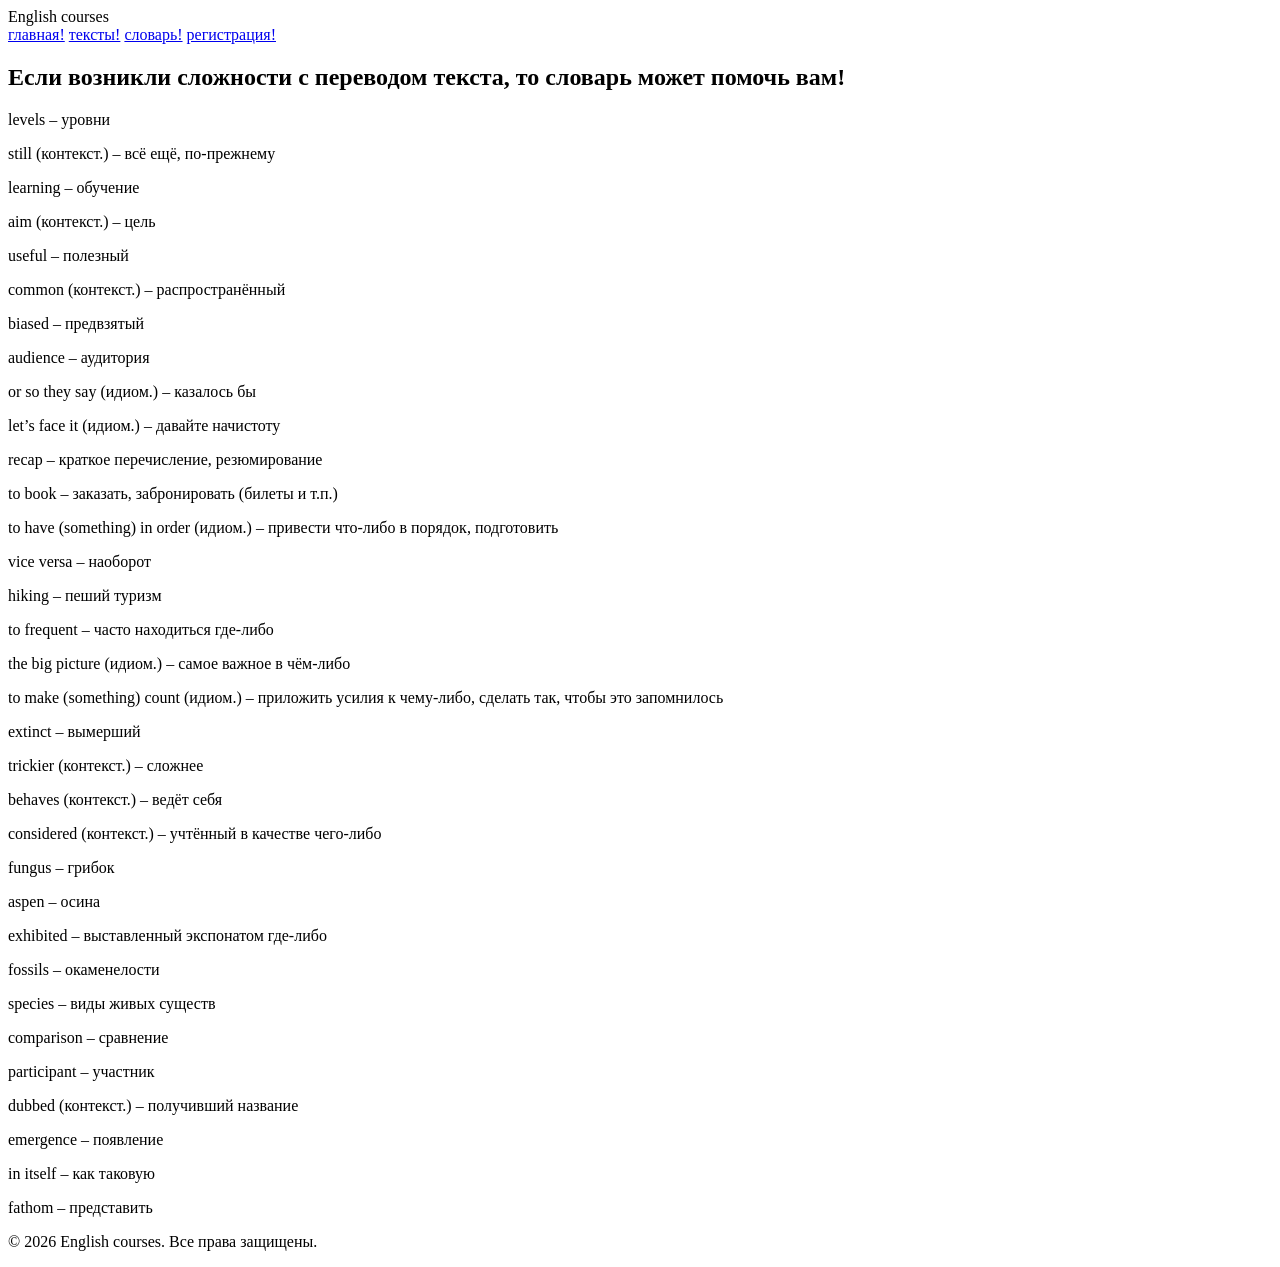
==== dictionary.html @ 6d952587 "add dictionary.html" ====
<!DOCTYPE html>
<html lang="ru-RU">
<head>
    <meta charset="UTF-8">
    <meta name="viewport" content="width=device-width, initial-scale=1.0">
    <title>Словарь</title>
    <link rel="stylesheet" href="dictionary.css"/>
</head>
<body>
    <header class="header">
        <div class="logo">English courses</div>
        <nav class="nav">
            <a href="index.html">главная!</a>
            <a href="text.html">тексты!</a>
            <a href="dictionary.html">словарь!</a>
            <a href="registration.html">регистрация!</a>
        </nav>
    </header>

    <section class="hero">
        <h2>Если возникли сложности с переводом текста, то словарь может помочь вам!</h1>

        <div class="card">
            <p>levels – уровни</p>
        </div>
        <div class="card">
            <p>still (контекст.) – всё ещё, по-прежнему</p>
        </div>
        <div class="card">
            <p>learning – обучение</p>
        </div>
        <div class="card">
            <p>aim (контекст.) – цель</p>
        </div>
        <div class="card">
            <p>useful – полезный</p>
        </div>
        <div class="card">
            <p>common (контекст.) – распространённый</p>
        </div>
        <div class="card">
            <p>biased – предвзятый</p>
        </div>
        <div class="card">
            <p>audience – аудитория</p>
        </div>
        <div class="card">
            <p>or so they say (идиом.) – казалось бы</p>
        </div>
        <div class="card">
            <p>let’s face it (идиом.) – давайте начистоту</p>
        </div>
        <div class="card">
            <p>recap – краткое перечисление, резюмирование</p>
        </div>
        <div class="card">
            <p>to book – заказать, забронировать (билеты и т.п.)</p>
        </div>
        <div class="card">
            <p>to have (something) in order (идиом.) – привести что-либо в порядок, подготовить</p>
        </div>
        <div class="card">
            <p>vice versa – наоборот</p>
        </div>
        <div class="card">
            <p>hiking – пеший туризм</p>
        </div>
        <div class="card">
            <p>to frequent – часто находиться где-либо</p>
        </div>
        <div class="card">
            <p>the big picture (идиом.) – самое важное в чём-либо</p>
        </div>
        <div class="card">
            <p> to make (something) count (идиом.) – приложить усилия к чему-либо, сделать так, чтобы это запомнилось</p>
        </div>
        <div class="card">
            <p>extinct – вымерший</p>
        </div>
        <div class="card">
            <p>trickier (контекст.) – сложнее</p>
        </div>
        <div class="card">
            <p>behaves (контекст.) – ведёт себя</p>
        </div>
        <div class="card">
            <p>considered (контекст.) – учтённый в качестве чего-либо</p>
        </div>
        <div class="card">
            <p>fungus – грибок</p>
        </div>
        <div class="card">
            <p> aspen – осина</p>
        </div>
        <div class="card">
            <p>exhibited – выставленный экспонатом где-либо</p>
        </div>
        <div class="card">
            <p>fossils – окаменелости</p>
        </div>
        <div class="card">
            <p>species – виды живых существ</p>
        </div>
        <div class="card">
            <p>comparison – сравнение</p>
        </div>
        <div class="card">
            <p>participant – участник</p>
        </div>
        <div class="card">
            <p>dubbed (контекст.) – получивший название</p>
        </div>
        <div class="card">
            <p>emergence – появление</p>
        </div>
        <div class="card">
            <p>in itself – как таковую</p>
        </div>
        <div class="card">
            <p>fathom – представить</p>
        </div>
        
    </section>

    <footer class="footer">
        <p>© 2026 English courses. Все права защищены.</p>
    </footer>
</body>
</html>
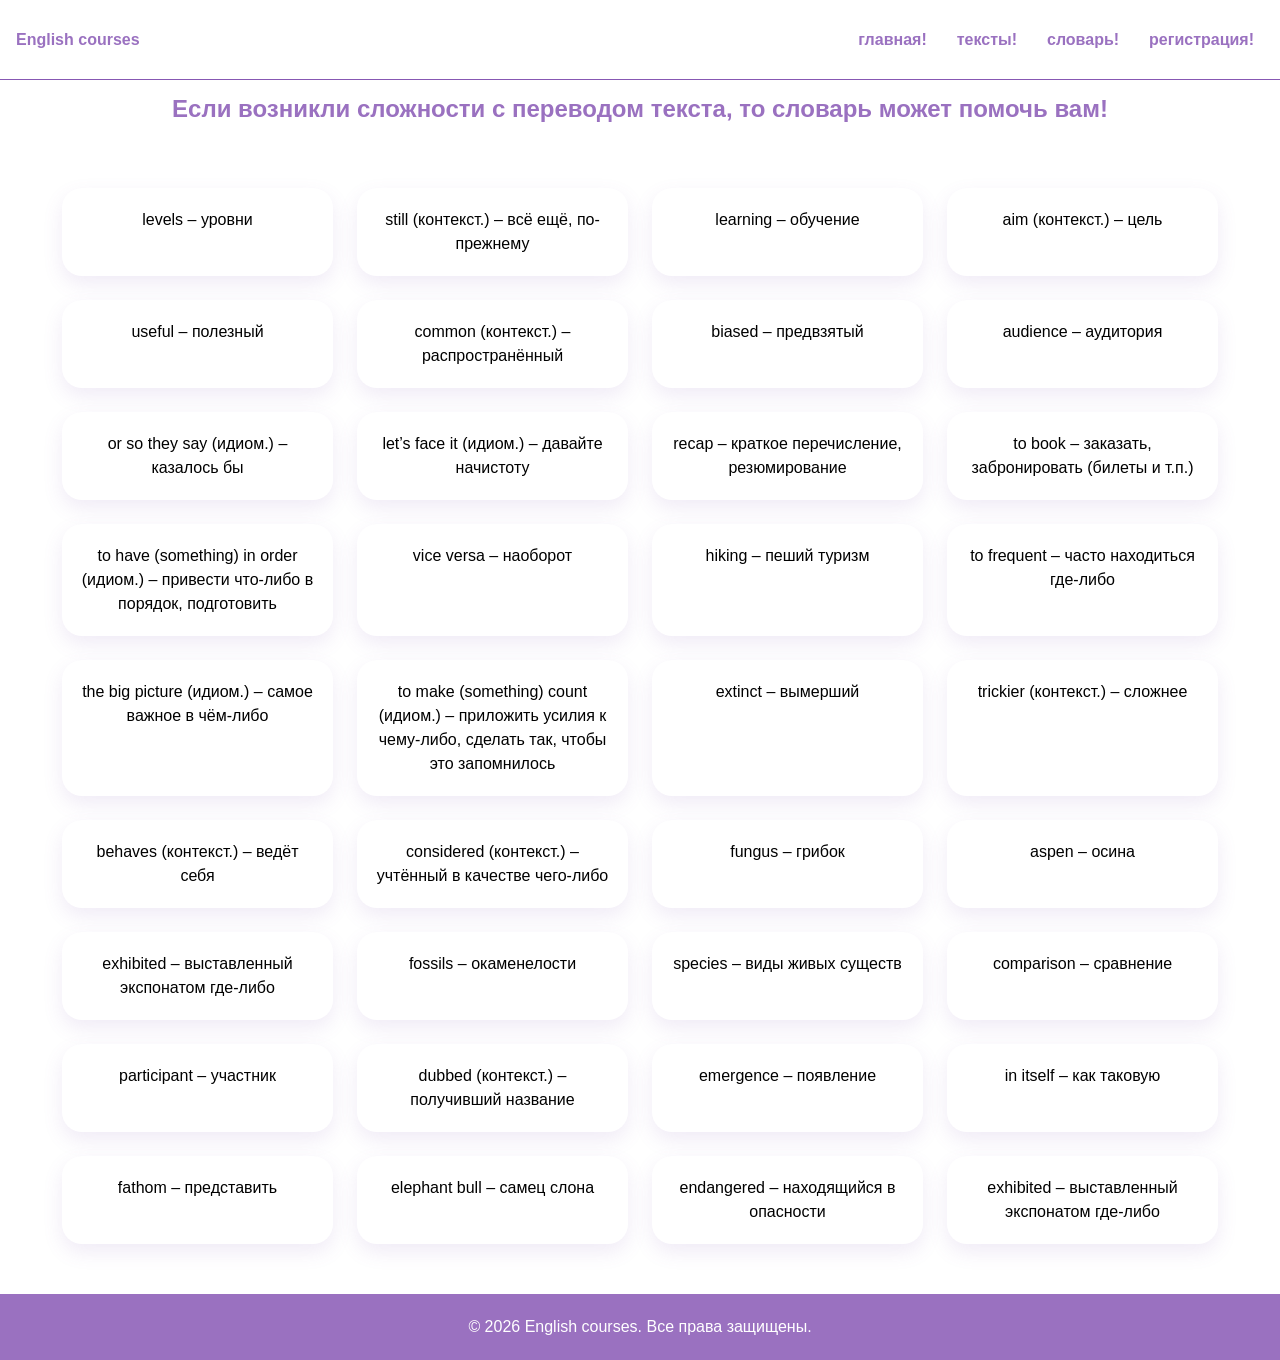
==== commit 6cd9bc33: "add css for dictionary.html" ====
--- a/dictionary.html
+++ b/dictionary.html
@@ -17,8 +17,9 @@
         </nav>
     </header>
 
+    <h2>Если возникли сложности с переводом текста, то словарь может помочь вам!</h1>
+
     <section class="hero">
-        <h2>Если возникли сложности с переводом текста, то словарь может помочь вам!</h1>
 
         <div class="card">
             <p>levels – уровни</p>
@@ -119,6 +120,15 @@
         <div class="card">
             <p>fathom – представить</p>
         </div>
+        <div class="card">
+            <p>elephant bull – самец слона</p>
+        </div>
+        <div class="card">
+            <p>endangered – находящийся в опасности</p>
+        </div>
+        <div class="card">
+            <p>exhibited – выставленный экспонатом где-либо</p>
+        </div>
         
     </section>
 
--- a/dictionary.css
+++ b/dictionary.css
@@ -0,0 +1,90 @@
+* {
+    margin: 0;
+    padding: 0;
+    box-sizing: border-box;
+}
+
+body {
+    font-family: Arial, sans-serif;
+    line-height: 1.6;
+    background-color: rgb(255, 255, 255);
+}
+
+.header {
+    padding: 0 16px;
+    height: 80px;
+    display: flex;
+    align-items: center;
+    justify-content: space-between;
+    border-bottom: 1px solid rgb(135, 88, 179);
+}
+.logo {
+    color: rgb(154, 113, 192);
+    font-weight: bold;
+}
+.nav {
+    display: flex;
+    flex-direction: row;
+    gap: 10px;
+}
+.nav a {
+    color: rgb(154, 113, 192);
+    text-decoration: none;
+    padding: 10px;
+    text-align: center;
+    border-radius: 15px;
+    font-weight: bold;
+}
+.nav :hover {
+    transform: translateY(-5px);
+    box-shadow: 0 16px 30px rgba(135, 88, 179, 0.2);
+}
+
+h2 {
+    color: rgb(154, 113, 192);
+    padding: 10px;
+    text-align: center;
+    border-radius: 15px;
+    font-weight: bold;
+}
+
+
+
+.hero {
+    display: flex;
+    flex-wrap: wrap;
+    justify-content: center;
+    gap: 24px;
+    margin: 50px;
+}
+
+.card {
+    background: white;
+    width: calc(25% - 24px);
+    min-width: 250px;
+    border-radius: 20px;
+    padding: 20px 16px;
+    box-shadow: 0 8px 20px rgba(135, 88, 179, 0.12);
+    transition: transform 0.2s ease, box-shadow 0.2s ease;
+    cursor: default;
+}
+
+.card:hover {
+    transform: translateY(-5px);
+    box-shadow: 0 16px 30px rgba(135, 88, 179, 0.2);
+}
+
+.card p {
+    font-size: 16px;
+    line-height: 1.5;
+    text-align: center;
+}
+
+.footer {
+    display: flex;
+    flex-direction: row;
+    background-color: rgb(154, 113, 192);
+    color: white;
+    padding: 20px;
+    justify-content: center;
+}
